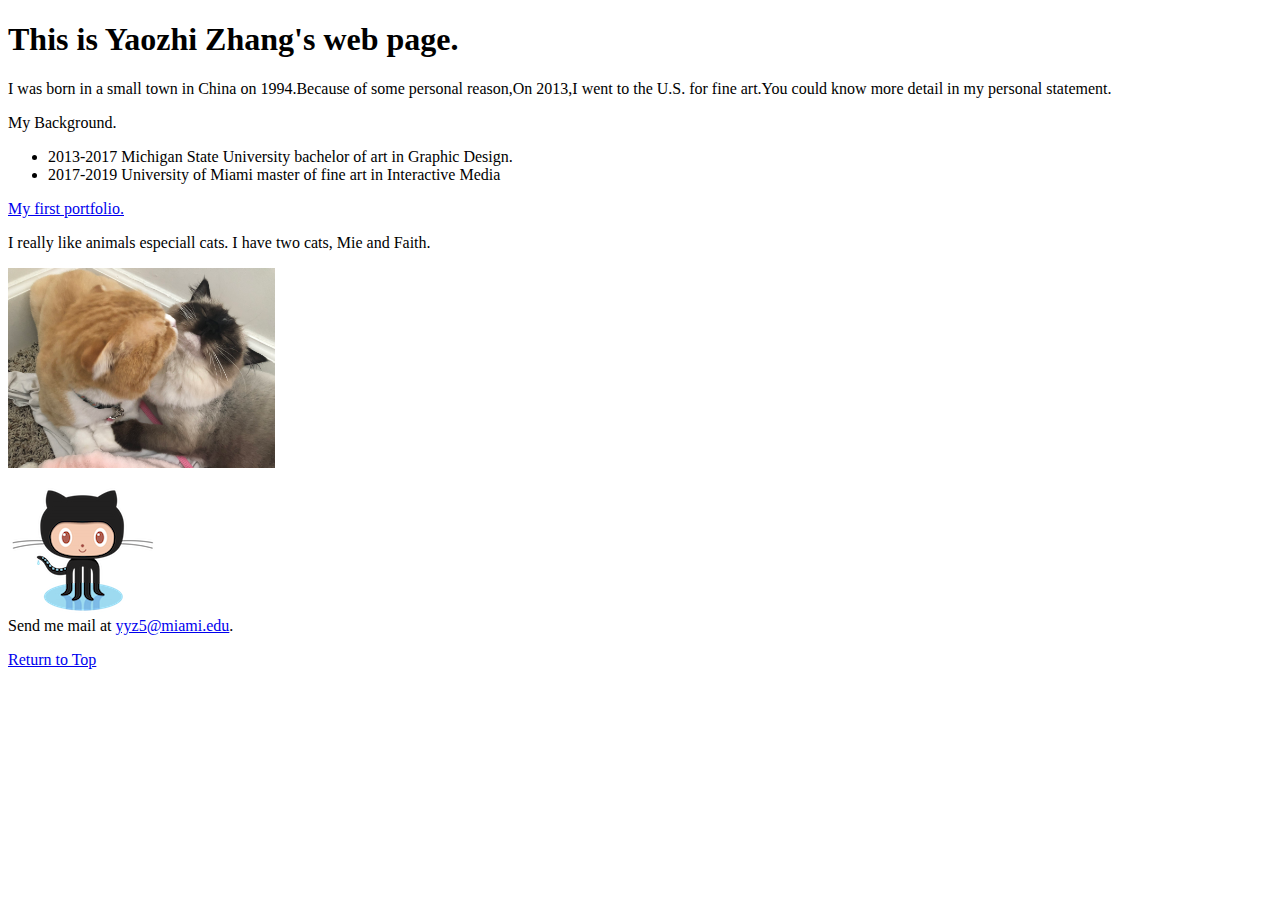
==== index.html @ 1dd18141 "revise" ====
<!DOCTYPE html>
<html lang="en">
  <head>
<meta charset="UTF-8" />
   <title>Yaozhi's web page</title>
 </head>

<body id="start">

 <h1>This is Yaozhi Zhang's web page.</h1>
 <p>I was born in a small town in China on 1994.Because of some personal reason,On 2013,I went to the U.S. for fine art.You could know more detail in my personal statement.</p>
 <p>My Background.
   <ul>
  <li>2013-2017 Michigan State University bachelor of art in Graphic Design. </li>
  <li>2017-2019 University of Miami master of fine art in Interactive Media</li>
 </ul></p>
 <a href="https://yaozhizhang94.wixsite.com/portfolio">My first portfolio.</a>
 <p>I really like animals especiall cats. I have two cats, Mie and Faith.</p>
   <p><img src="my cats.jpeg" alt="My cats." weight = "200" height="200"></p>
   <img src="octocat.png" alt="cat">

 <footer>Send me mail at <a href="yyz5@miami.edu">yyz5@miami.edu</a>.
   <p><a href="#start">Return to Top</a></p>
 </footer>


</body>

</html>
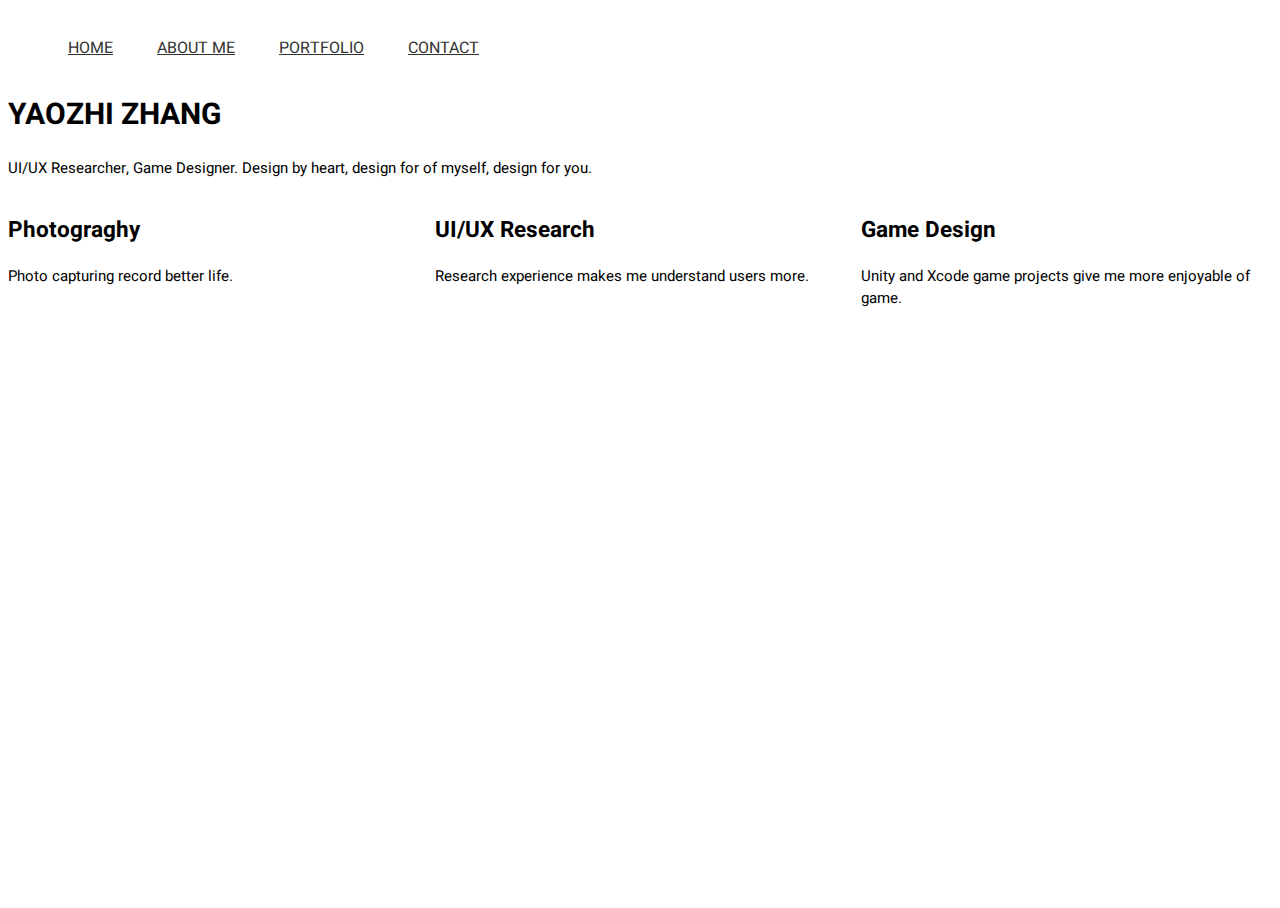
==== commit 60044278: "1" ====
--- a/index.html
+++ b/index.html
@@ -1,29 +1,56 @@
 <!DOCTYPE html>
 <html lang="en">
-  <head>
-<meta charset="UTF-8" />
-   <title>Yaozhi's web page</title>
- </head>
 
-<body id="start">
+<head>
+<link rel="stylesheet" href="style0.css" />
+</head>
 
- <h1>This is Yaozhi Zhang's web page.</h1>
- <p>I was born in a small town in China on 1994.Because of some personal reason,On 2013,I went to the U.S. for fine art.You could know more detail in my personal statement.</p>
- <p>My Background.
-   <ul>
-  <li>2013-2017 Michigan State University bachelor of art in Graphic Design. </li>
-  <li>2017-2019 University of Miami master of fine art in Interactive Media</li>
- </ul></p>
- <a href="https://yaozhizhang94.wixsite.com/portfolio">My first portfolio.</a>
- <p>I really like animals especiall cats. I have two cats, Mie and Faith.</p>
-   <p><img src="my cats.jpeg" alt="My cats." weight = "200" height="200"></p>
-   <img src="octocat.png" alt="cat">
+<body>
+  <div class="container">
+    <section>
+        <div class="menu-content">
+  <ul>
+      <li><a href="#home">HOME</a></li>
+      <li><a href="#about-me">ABOUT ME</a></li>
+      <li><a href="#portfolio">PORTFOLIO</a></li>
+      <li><a href="#contact">CONTACT</a></li>
+    </ul>
+</div>
+</section>
 
- <footer>Send me mail at <a href="yyz5@miami.edu">yyz5@miami.edu</a>.
-   <p><a href="#start">Return to Top</a></p>
- </footer>
+  <section id="home">
 
+  <div class="content">
+
+    <h1>YAOZHI ZHANG</h1>
+    <p>UI/UX Researcher, Game Designer. Design by heart, design for of myself, design for you.</p>
+<div class="row">
+      <div class="column">
+
+          <h2>Photograghy</h2>
+          <p>Photo capturing record better life.</p>
+
+      </div>
+
+      <div class="column">
+
+          <h2>UI/UX Research</h2>
+          <p>Research experience makes me understand users more.</p>
+
+      </div>
+
+      <div class="column">
+
+          <h2>Game Design</h2>
+          <p>Unity and Xcode game projects give me more enjoyable of game.</p>
+
+      </div>
+    </div>
+    </section>
+    <!-- start -->
+<section id="about-me">
+
+</section>
+  </div>
 
 </body>
-
-</html>
--- a/style0.css
+++ b/style0.css
@@ -0,0 +1,106 @@
+
+
+@import url('https://fonts.googleapis.com/css?family=Heebo:100,300,400,700,900');
+
+
+ body{
+  font-family: "Heebo", sans-serif;
+  font-size:15px;
+  color:black;
+  font-weight:400;
+  height:100%;
+}
+
+
+.container{
+  position:absolute;
+  width:100%;
+  height:100%;
+}
+
+
+.menu-content li{
+   display:inline-block;
+   position:relative;
+}
+
+.menu-content li a {
+  color:#333;
+  font-size:16px;
+  display: block;
+  padding: 0 20px 0 20px;
+  line-height:50px;
+
+
+}
+
+.menu-content li.active a{
+  color:#6A5ACD;
+}
+
+.menu-content li a:hover{
+  color:#6A5ACD;
+}
+
+
+
+
+.about-me h1{
+  font-size:34px;
+  color:black;
+  text-align:center;
+  margin-top:120px;
+  letter-spacing:6px;
+  font-weight:bold;
+  line-height:1.3;
+
+}
+
+
+
+.about-me p.title{
+  color: #a4a4a4;
+  margin:40px auto;
+  width:300px;
+  line-height:26px;
+  letter-spacing:0;
+  font-size:14px;
+  font-weight:300;
+  text-align:center;
+}
+
+.about-me h2{
+  text-align:center;
+  margin-top:50px;
+  font-size:26px;
+  color:black;
+  line-height:1.2;
+  letter-spacing:6px;
+  width:100%;
+  position:relative;
+  font-weight:400;
+}
+
+.about-me p{
+  text-align:center;
+  font-size:14px;
+  width:250px;
+  margin:30px auto;
+  color:#a4a4a4;
+  line-height:26px;
+  letter-spacing:0;
+  position:relative;
+  font-weight:300;
+}
+
+.column {
+  float: left;
+  width: 33.33%;
+}
+
+
+.row:after {
+  content: "";
+  display: table;
+  clear: both;
+}
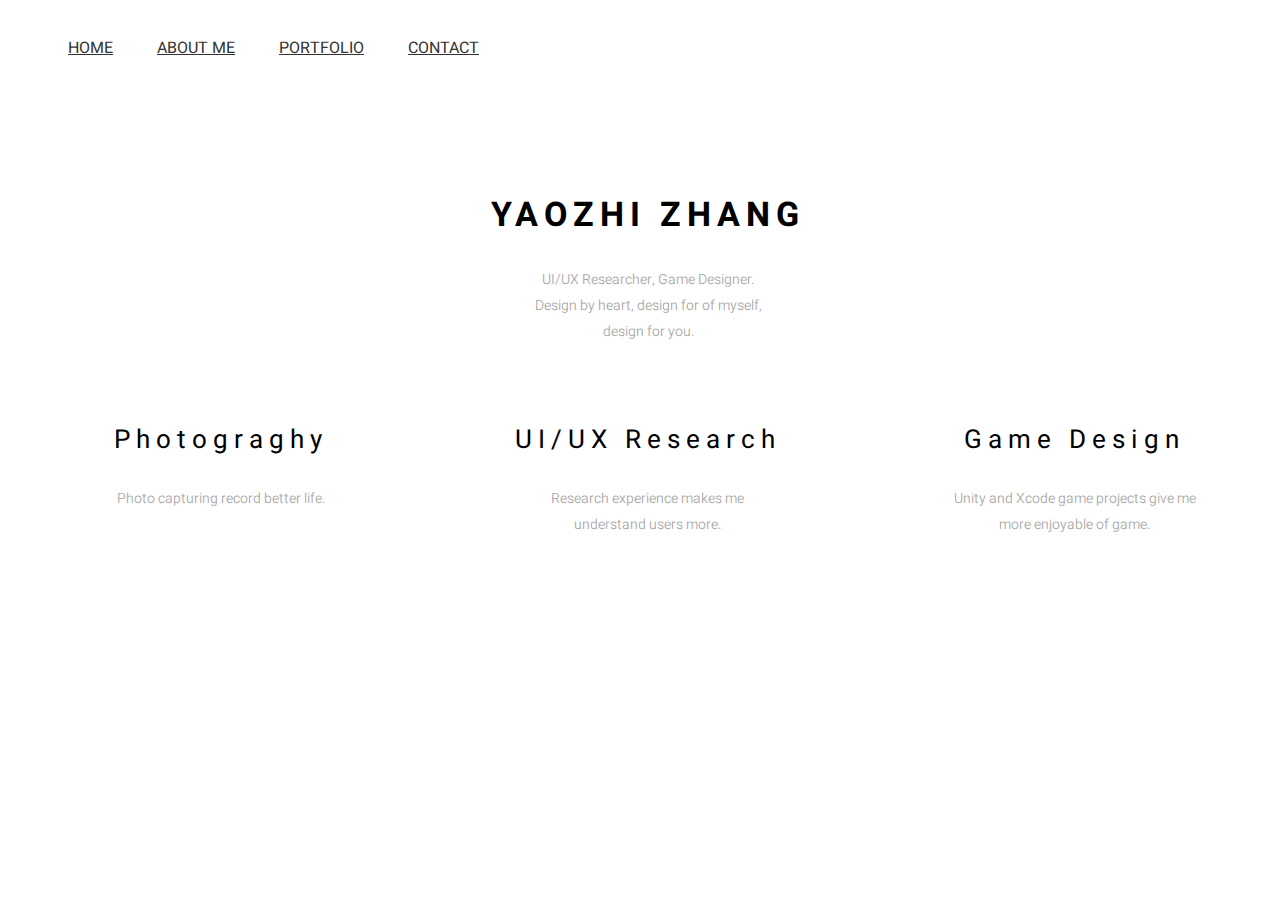
==== commit d7e2ecc6: "1" ====
--- a/index.html
+++ b/index.html
@@ -2,7 +2,7 @@
 <html lang="en">
 
 <head>
-<link rel="stylesheet" href="style0.css" />
+  <link href="css/style.css" rel="stylesheet" />
 </head>
 
 <body>
@@ -20,7 +20,7 @@
 
   <section id="home">
 
-  <div class="content">
+  <div class="content" id="hello">
 
     <h1>YAOZHI ZHANG</h1>
     <p>UI/UX Researcher, Game Designer. Design by heart, design for of myself, design for you.</p>
@@ -48,7 +48,7 @@
     </div>
     </section>
     <!-- start -->
-<section id="about-me">
+<section>
 
 </section>
   </div>
--- a/css/style.css
+++ b/css/style.css
@@ -0,0 +1,106 @@
+
+
+@import url('https://fonts.googleapis.com/css?family=Heebo:100,300,400,700,900');
+
+
+ body{
+  font-family: "Heebo", sans-serif;
+  font-size:15px;
+  color:black;
+  font-weight:400;
+  height:100%;
+}
+
+
+.container{
+  position:absolute;
+  width:100%;
+  height:100%;
+}
+
+
+.menu-content li{
+   display:inline-block;
+   position:relative;
+}
+
+.menu-content li a {
+  color:#333;
+  font-size:16px;
+  display: block;
+  padding: 0 20px 0 20px;
+  line-height:50px;
+
+
+}
+
+.menu-content li.active a{
+  color:#6A5ACD;
+}
+
+.menu-content li a:hover{
+  color:#6A5ACD;
+}
+
+
+
+
+#hello h1{
+  font-size:34px;
+  color:black;
+  text-align:center;
+  margin-top:120px;
+  letter-spacing:6px;
+  font-weight:bold;
+  line-height:1.3;
+
+}
+
+
+
+#hello p.title{
+  color: #a4a4a4;
+  margin:40px auto;
+  width:300px;
+  line-height:26px;
+  letter-spacing:0;
+  font-size:14px;
+  font-weight:300;
+  text-align:center;
+}
+
+#hello h2{
+  text-align:center;
+  margin-top:50px;
+  font-size:26px;
+  color:black;
+  line-height:1.2;
+  letter-spacing:6px;
+  width:100%;
+  position:relative;
+  font-weight:400;
+}
+
+#hello p{
+  text-align:center;
+  font-size:14px;
+  width:250px;
+  margin:30px auto;
+  color:#a4a4a4;
+  line-height:26px;
+  letter-spacing:0;
+  position:relative;
+  font-weight:300;
+}
+
+.column {
+  float: left;
+  width: 33.33%;
+}
+
+
+.row:after {
+  content: "";
+  display: table;
+  clear: both;
+}
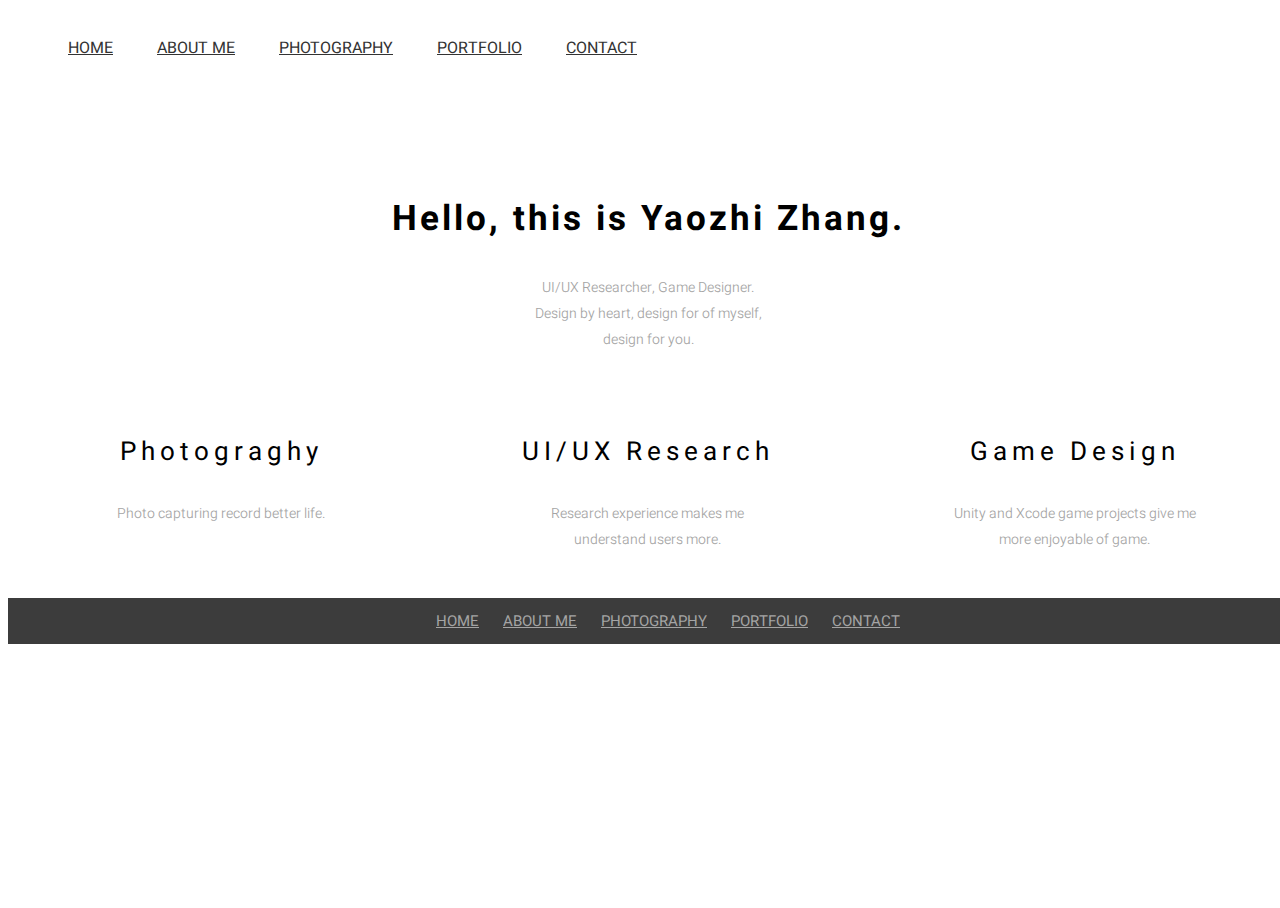
==== commit ba268eba: "2" ====
--- a/index.html
+++ b/index.html
@@ -8,49 +8,68 @@
 <body>
   <div class="container">
     <section>
-        <div class="menu-content">
-  <ul>
-      <li><a href="#home">HOME</a></li>
-      <li><a href="#about-me">ABOUT ME</a></li>
-      <li><a href="#portfolio">PORTFOLIO</a></li>
-      <li><a href="#contact">CONTACT</a></li>
-    </ul>
-</div>
-</section>
+      <div class="menu-content">
+        <ul>
+          <li><a href="index.html">HOME</a></li>
+          <li><a href="resume.html">ABOUT ME</a></li>
+          <li><a href="photography.html">PHOTOGRAPHY</a></li>
+          <li><a href="portfolio.html">PORTFOLIO</a></li>
+          <li><a href="contact.html">CONTACT</a></li>
+        </ul>
+      </div>
+    </section>
 
-  <section id="home">
+    <section id="home">
 
-  <div class="content" id="hello">
+      <div class="content" id="hello">
 
-    <h1>YAOZHI ZHANG</h1>
-    <p>UI/UX Researcher, Game Designer. Design by heart, design for of myself, design for you.</p>
-<div class="row">
-      <div class="column">
+        <h1>Hello, this is Yaozhi Zhang.</h1>
+        <p>UI/UX Researcher, Game Designer. Design by heart, design for of myself, design for you.</p>
+        <div class="row">
+          <div class="column">
 
-          <h2>Photograghy</h2>
-          <p>Photo capturing record better life.</p>
+            <h2>Photograghy</h2>
+            <p>Photo capturing record better life.</p>
+
+          </div>
+
+          <div class="column">
+
+            <h2>UI/UX Research</h2>
+            <p>Research experience makes me understand users more.</p>
+
+          </div>
+
+          <div class="column">
+
+            <h2>Game Design</h2>
+            <p>Unity and Xcode game projects give me more enjoyable of game.</p>
+
+          </div>
+        </div>
+    </section>
+    <!-- footer-->
+
+    <section class="footer">
+
+
+      <div class="menu-footer">
+
+        <ul>
+
+          <li><a href="index.html">HOME</a></li>
+          <li><a href="resume.html">ABOUT ME</a></li>
+          <li><a href="photograghy.html">PHOTOGRAPHY</a></li>
+          <li><a href="portfolio.html">PORTFOLIO</a></li>
+          <li><a href="contact.html">CONTACT</a></li>
+        </ul>
 
       </div>
 
-      <div class="column">
 
-          <h2>UI/UX Research</h2>
-          <p>Research experience makes me understand users more.</p>
 
-      </div>
 
-      <div class="column">
-
-          <h2>Game Design</h2>
-          <p>Unity and Xcode game projects give me more enjoyable of game.</p>
-
-      </div>
-    </div>
     </section>
-    <!-- start -->
-<section>
-
-</section>
   </div>
 
 </body>
--- a/css/style.css
+++ b/css/style.css
@@ -1,106 +1,259 @@
-
-
-@import url('https://fonts.googleapis.com/css?family=Heebo:100,300,400,700,900');
-
-
- body{
-  font-family: "Heebo", sans-serif;
-  font-size:15px;
-  color:black;
-  font-weight:400;
-  height:100%;
-}
-
-
-.container{
-  position:absolute;
-  width:100%;
-  height:100%;
-}
-
-
-.menu-content li{
-   display:inline-block;
-   position:relative;
-}
-
-.menu-content li a {
-  color:#333;
-  font-size:16px;
-  display: block;
-  padding: 0 20px 0 20px;
-  line-height:50px;
-
-
-}
-
-.menu-content li.active a{
-  color:#6A5ACD;
-}
-
-.menu-content li a:hover{
-  color:#6A5ACD;
-}
-
-
-
-
-#hello h1{
-  font-size:34px;
-  color:black;
-  text-align:center;
-  margin-top:120px;
-  letter-spacing:6px;
-  font-weight:bold;
-  line-height:1.3;
-
-}
-
-
-
-#hello p.title{
-  color: #a4a4a4;
-  margin:40px auto;
-  width:300px;
-  line-height:26px;
-  letter-spacing:0;
-  font-size:14px;
-  font-weight:300;
-  text-align:center;
-}
-
-#hello h2{
-  text-align:center;
-  margin-top:50px;
-  font-size:26px;
-  color:black;
-  line-height:1.2;
-  letter-spacing:6px;
-  width:100%;
-  position:relative;
-  font-weight:400;
-}
-
-#hello p{
-  text-align:center;
-  font-size:14px;
-  width:250px;
-  margin:30px auto;
-  color:#a4a4a4;
-  line-height:26px;
-  letter-spacing:0;
-  position:relative;
-  font-weight:300;
-}
-
-.column {
-  float: left;
-  width: 33.33%;
-}
-
-
-.row:after {
-  content: "";
-  display: table;
-  clear: both;
-}
+
+
+
+@import url('https://fonts.googleapis.com/css?family=Heebo:100,300,400,700,900');
+
+
+ body{
+  font-family: "Heebo", sans-serif;
+  font-size:15px;
+  color:black;
+  font-weight:400;
+  height:100%;
+}
+
+
+.container{
+  position:absolute;
+  width:100%;
+  height:100%;
+}
+
+
+.menu-content li{
+   display:inline-block;
+   position:relative;
+}
+
+.menu-content li a {
+  color:#333;
+  font-size:16px;
+  padding: 0 20px 0 20px;
+  line-height:50px;
+
+
+}
+
+.menu-content li.active a{
+  color:#6A5ACD;
+}
+
+.menu-content li a:hover{
+  color:#6A5ACD;
+}
+
+
+#hello h1{
+  font-size:35px;
+  color:black;
+  text-align:center;
+  margin-top:120px;
+  letter-spacing:3px;
+  font-weight:bold;
+
+}
+
+
+#hello h2{
+  text-align:center;
+  margin-top:50px;
+  font-size:26px;
+  color:black;
+
+  letter-spacing:5px;
+
+
+  font-weight:400;
+}
+
+#hello p{
+  text-align:center;
+  font-size:14px;
+  width:250px;
+  margin:30px auto;
+  color:#a4a4a4;
+  line-height:26px;
+  letter-spacing:0;
+  position:relative;
+  font-weight:300;
+}
+
+.column {
+  float: left;
+  width: 33.33%;
+}
+
+
+.row:after {
+  content: "";
+  display: table;
+  clear: both;
+}
+
+.footer{
+
+  bottom:0;
+  width:100%;
+  background:#3c3c3c;
+}
+.footer .menu-footer{
+  text-align:center;
+  margin:0 auto;
+}
+
+.footer .menu-footer a{
+  line-height:46px;
+  padding:10px;
+  color:#a4a4a4;
+}
+.footer .menu-footer a:hover{
+  color:#6A5ACD;
+}
+
+.menu-footer li{
+   display:inline-block;
+   position:relative;
+}
+
+
+
+
+/* photo grid */
+
+.gallery {
+    display: grid;
+    grid-template-columns: repeat(8, 1fr);
+    grid-template-rows: repeat(8, 5vw);
+    grid-gap: 15px;
+
+}
+.gallery img {
+    width: 100%;
+    height: 100%;
+    object-fit: cover;
+}
+.a {
+    grid-column-start: 1;
+    grid-column-end: 3;
+    grid-row-start: 1;
+    grid-row-end: 7;
+}
+.b {
+    grid-column-start: 3;
+    grid-column-end: 5;
+    grid-row-start: 1;
+    grid-row-end: 7;
+}
+
+.b {
+    grid-column-start: 3;
+    grid-column-end: 5;
+    grid-row-start: 1;
+    grid-row-end: 7;
+}
+
+.c {
+    grid-column-start: 5;
+    grid-column-end: 8;
+    grid-row-start: 1;
+    grid-row-end: 3;
+}
+.d {
+    grid-column-start: 5;
+    grid-column-end: 8;
+    grid-row-start: 5;
+    grid-row-end: 10;
+}
+.e {
+    grid-column-start: 5;
+    grid-column-end: 8;
+    grid-row-start: 3;
+    grid-row-end: 5;
+}
+
+.f {
+    grid-column-start: 1;
+    grid-column-end: 5;
+    grid-row-start: 7;
+    grid-row-end: 14;
+}
+
+.g {
+    grid-column-start: 6;
+    grid-column-end: 8;
+    grid-row-start: 10;
+    grid-row-end: 14;
+}
+#photo{
+     margin: 0 auto;
+     width: 1000px;
+}
+
+
+
+.niuniu {
+  display: grid;
+  grid-template-row: 100px;
+  grid-gap: 30px;
+  background-color: #fff;
+  color: #444;
+  margin: auto;
+  width: 50%;
+  border: 3px solid green;
+  padding: 10px;
+}
+
+.data-title {
+  background-color: red;
+  color: #fff;
+  border-radius: 5px;
+  padding: 20px;
+  font-size: 150%;
+}
+
+/* aboutme */
+#outer-container {
+  color: #444;
+  margin: auto;
+  width: 50%;
+  border: 3px solid green;
+  padding: 10px;
+
+}
+
+#sidebar {
+	display: table-cell;
+	width: 15%;
+	vertical-align: top;
+}
+
+#content {
+	display: table-cell;
+	width: 85%;
+	vertical-align: top;
+}
+
+.resume-text{
+  width:405px;
+  overflow:hidden;
+  height:auto;
+  font-weight:300;
+  float:left;
+  padding-left:40px;
+  color:black;
+  font-size:14px;
+  line-height:26px;
+}
+.resume hr{
+  color: black;
+  margin-top:30px;
+  background-color: black;
+  height: 1px;
+  width:106px;
+  border:0;
+}
+
+
+
+
+/* aboutme */
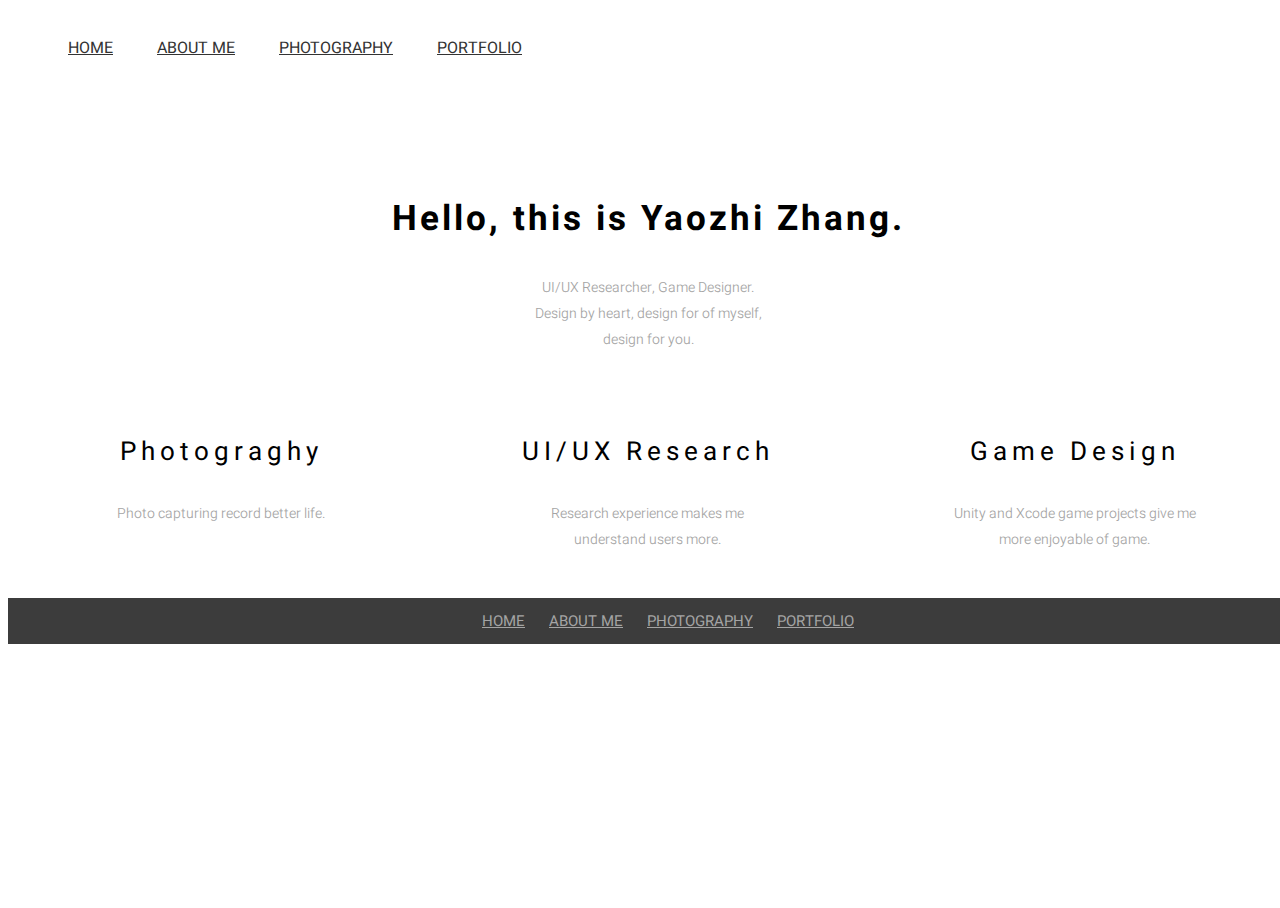
==== commit 4e378fa3: "2" ====
--- a/index.html
+++ b/index.html
@@ -11,10 +11,10 @@
       <div class="menu-content">
         <ul>
           <li><a href="index.html">HOME</a></li>
-          <li><a href="resume.html">ABOUT ME</a></li>
+          <li><a href="about-me.html">ABOUT ME</a></li>
           <li><a href="photography.html">PHOTOGRAPHY</a></li>
           <li><a href="portfolio.html">PORTFOLIO</a></li>
-          <li><a href="contact.html">CONTACT</a></li>
+        
         </ul>
       </div>
     </section>
@@ -56,12 +56,11 @@
       <div class="menu-footer">
 
         <ul>
+          <li><a href="index.html">HOME</a></li>
+          <li><a href="about-me.html">ABOUT ME</a></li>
+          <li><a href="photography.html">PHOTOGRAPHY</a></li>
+          <li><a href="portfolio.html">PORTFOLIO</a></li>
 
-          <li><a href="index.html">HOME</a></li>
-          <li><a href="resume.html">ABOUT ME</a></li>
-          <li><a href="photograghy.html">PHOTOGRAPHY</a></li>
-          <li><a href="portfolio.html">PORTFOLIO</a></li>
-          <li><a href="contact.html">CONTACT</a></li>
         </ul>
 
       </div>
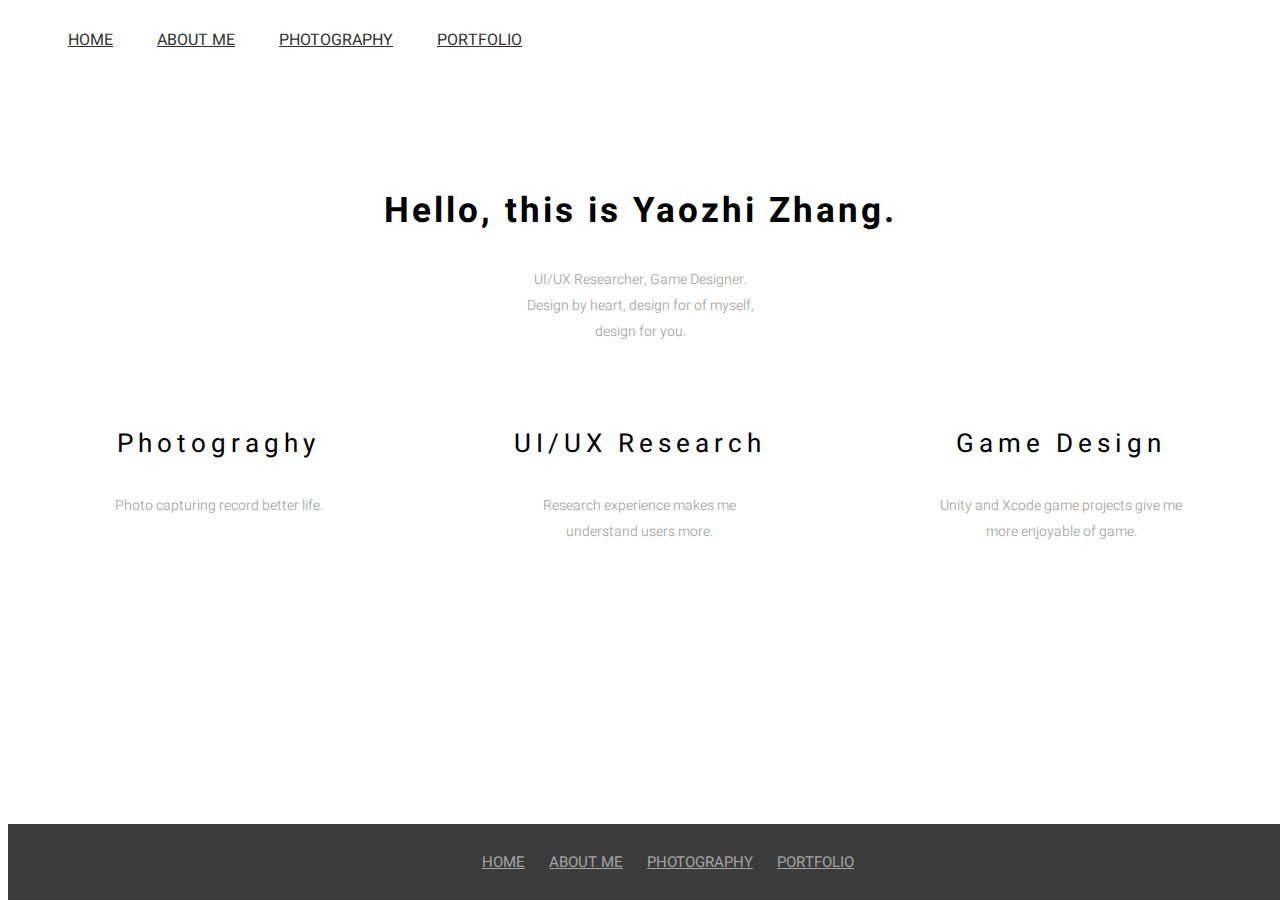
==== commit 21b725c8: "2" ====
--- a/index.html
+++ b/index.html
@@ -6,69 +6,65 @@
 </head>
 
 <body>
-  <div class="container">
-    <section>
-      <div class="menu-content">
-        <ul>
-          <li><a href="index.html">HOME</a></li>
-          <li><a href="about-me.html">ABOUT ME</a></li>
-          <li><a href="photography.html">PHOTOGRAPHY</a></li>
-          <li><a href="portfolio.html">PORTFOLIO</a></li>
-        
-        </ul>
-      </div>
-    </section>
 
-    <section id="home">
+  <section>
+    <div class="menu-content">
+      <ul>
+        <li><a href="index.html">HOME</a></li>
+        <li><a href="about-me.html">ABOUT ME</a></li>
+        <li><a href="photography.html">PHOTOGRAPHY</a></li>
+        <li><a href="portfolio.html">PORTFOLIO</a></li>
 
-      <div class="content" id="hello">
+      </ul>
+    </div>
+  </section>
 
-        <h1>Hello, this is Yaozhi Zhang.</h1>
-        <p>UI/UX Researcher, Game Designer. Design by heart, design for of myself, design for you.</p>
-        <div class="row">
-          <div class="column">
+  <section id="home">
 
-            <h2>Photograghy</h2>
-            <p>Photo capturing record better life.</p>
+    <div class="content" id="hello">
 
-          </div>
+      <h1>Hello, this is Yaozhi Zhang.</h1>
+      <p>UI/UX Researcher, Game Designer. Design by heart, design for of myself, design for you.</p>
+      <div class="row">
+        <div class="column">
 
-          <div class="column">
+          <h2>Photograghy</h2>
+          <p>Photo capturing record better life.</p>
 
-            <h2>UI/UX Research</h2>
-            <p>Research experience makes me understand users more.</p>
+        </div>
 
-          </div>
+        <div class="column">
 
-          <div class="column">
+          <h2>UI/UX Research</h2>
+          <p>Research experience makes me understand users more.</p>
 
-            <h2>Game Design</h2>
-            <p>Unity and Xcode game projects give me more enjoyable of game.</p>
+        </div>
 
-          </div>
+        <div class="column">
+
+          <h2>Game Design</h2>
+          <p>Unity and Xcode game projects give me more enjoyable of game.</p>
+
         </div>
-    </section>
-    <!-- footer-->
+   </div>
+</div>
+  </section>
+  <!-- footer-->
 
-    <section class="footer">
+  <section class="footer">
 
 
-      <div class="menu-footer">
+    <div class="menu-footer">
 
-        <ul>
-          <li><a href="index.html">HOME</a></li>
-          <li><a href="about-me.html">ABOUT ME</a></li>
-          <li><a href="photography.html">PHOTOGRAPHY</a></li>
-          <li><a href="portfolio.html">PORTFOLIO</a></li>
+      <ul>
+        <li><a href="index.html">HOME</a></li>
+        <li><a href="about-me.html">ABOUT ME</a></li>
+        <li><a href="photography.html">PHOTOGRAPHY</a></li>
+        <li><a href="portfolio.html">PORTFOLIO</a></li>
 
-        </ul>
+      </ul>
 
-      </div>
-
-
-
-
-    </section>
-  </div>
+    </div>
+  </section>
 
 </body>
--- a/css/style.css
+++ b/css/style.css
@@ -91,7 +91,7 @@
 }
 
 .footer{
-
+position:fixed;
   bottom:0;
   width:100%;
   background:#3c3c3c;
@@ -134,44 +134,38 @@
 }
 .a {
     grid-column-start: 1;
-    grid-column-end: 3;
+    grid-column-end: 4;
     grid-row-start: 1;
     grid-row-end: 7;
 }
 .b {
-    grid-column-start: 3;
-    grid-column-end: 5;
+    grid-column-start: 4;
+    grid-column-end: 7;
     grid-row-start: 1;
     grid-row-end: 7;
 }
 
-.b {
-    grid-column-start: 3;
-    grid-column-end: 5;
-    grid-row-start: 1;
-    grid-row-end: 7;
-}
 
 .c {
-    grid-column-start: 5;
-    grid-column-end: 8;
+    grid-column-start: 7;
+    grid-column-end: 9;
     grid-row-start: 1;
     grid-row-end: 3;
 }
 .d {
-    grid-column-start: 5;
-    grid-column-end: 8;
+    grid-column-start: 7;
+    grid-column-end: 9;
     grid-row-start: 5;
-    grid-row-end: 10;
-}
-.e {
-    grid-column-start: 5;
-    grid-column-end: 8;
+    grid-row-end: 7;
+}
+.f {
+    grid-column-start: 7;
+    grid-column-end: 9;
     grid-row-start: 3;
     grid-row-end: 5;
 }
 
-.f {
+.e {
     grid-column-start: 1;
     grid-column-end: 5;
     grid-row-start: 7;
@@ -179,14 +173,23 @@
 }
 
 .g {
-    grid-column-start: 6;
-    grid-column-end: 8;
-    grid-row-start: 10;
+    grid-column-start: 5;
+    grid-column-end: 10;
+    grid-row-start: 7;
     grid-row-end: 14;
 }
 #photo{
      margin: 0 auto;
      width: 1000px;
+}
+.phototext{
+  font-size: 40px;
+  font-weight:300;
+
+  padding-left:5px;
+  color:black;
+  font-size:14px;
+  line-height:26px;
 }
 
 
@@ -195,12 +198,11 @@
   display: grid;
   grid-template-row: 100px;
   grid-gap: 30px;
-  background-color: #fff;
   color: #444;
   margin: auto;
-  width: 50%;
-  border: 3px solid green;
-  padding: 10px;
+  width: 57%;
+  border: 3px solid #3c3c3c;
+  padding: 20px;
 }
 
 .data-title {
@@ -215,25 +217,25 @@
 #outer-container {
   color: #444;
   margin: auto;
-  width: 50%;
-  border: 3px solid green;
+  width: 80%;
   padding: 10px;
 
 }
 
 #sidebar {
 	display: table-cell;
-	width: 15%;
+	width: 40%;
 	vertical-align: top;
 }
 
 #content {
 	display: table-cell;
-	width: 85%;
+	width: 60%;
 	vertical-align: top;
 }
 
 .resume-text{
+  float:left;
   width:405px;
   overflow:hidden;
   height:auto;
@@ -244,16 +246,32 @@
   font-size:14px;
   line-height:26px;
 }
-.resume hr{
-  color: black;
-  margin-top:30px;
-  background-color: black;
-  height: 1px;
-  width:106px;
-  border:0;
+.resume {
+  float:right;
+}
+#sidebar img {
+  border: 1px solid #222;
+  border-radius: 4px;
+  margin-top: 20px;
+  padding: 5px;
+  width: 220px;
 }
 
 
 
 
 /* aboutme */
+
+.portfolio-text {
+
+    float:left;
+    width:405px;
+    overflow:hidden;
+    height:auto;
+    font-weight:300;
+    float:left;
+    padding-left:40px;
+    color:black;
+    font-size:14px;
+    line-height:26px;
+  }
